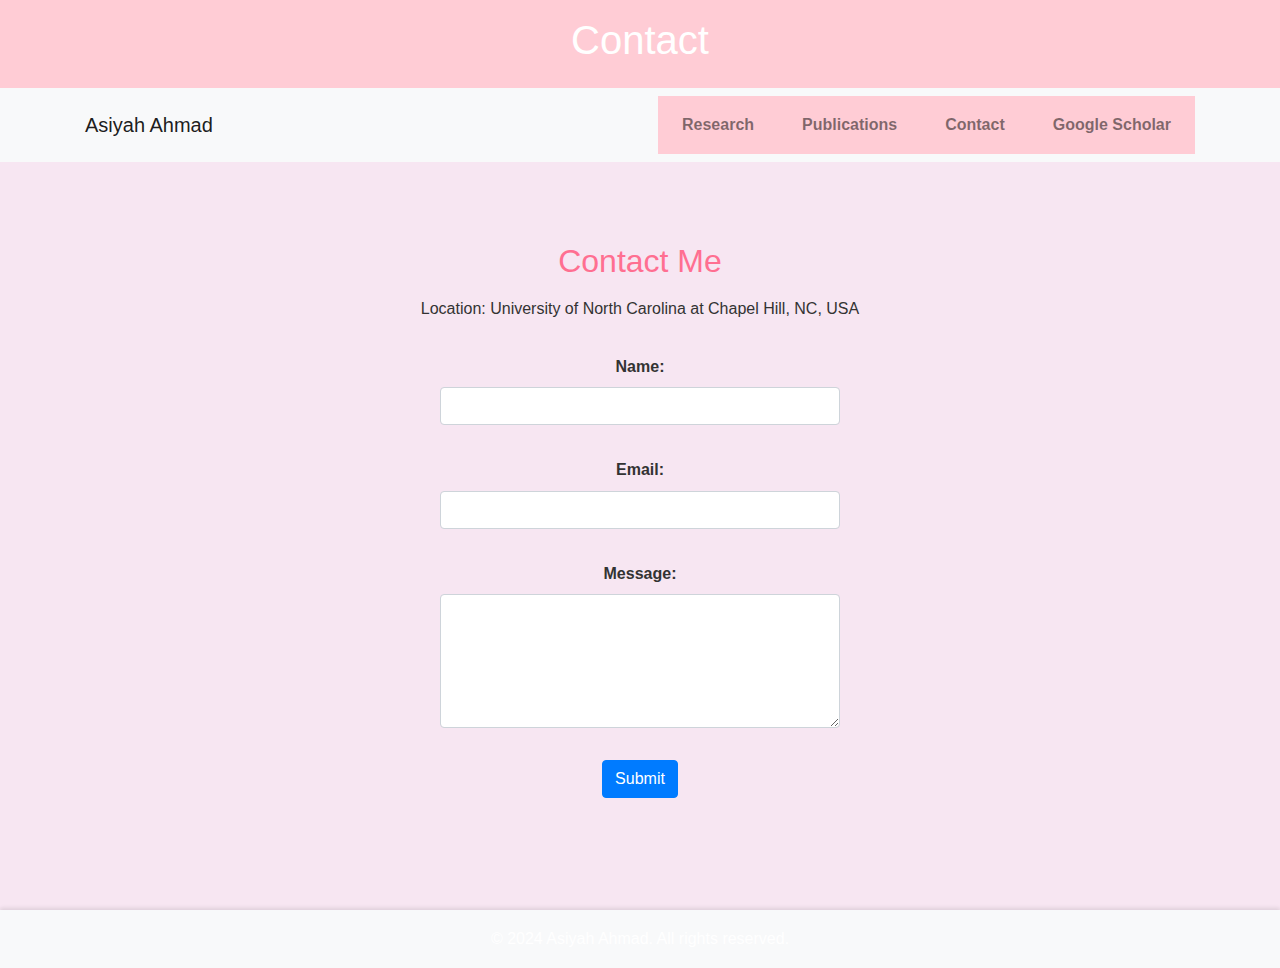
==== contact.html @ 281b2080 "Update contact.html" ====
<!DOCTYPE html>
<html lang="en">
<head>
    <meta charset="UTF-8">
    <meta name="viewport" content="width=device-width, initial-scale=1.0">
    <title>Contact - Asiyah Ahmad</title>
    <link rel="stylesheet" href="https://stackpath.bootstrapcdn.com/bootstrap/4.5.2/css/bootstrap.min.css">
    <link rel="stylesheet" href="css/styles.css">
    <script src="https://code.jquery.com/jquery-3.5.1.slim.min.js"></script>
    <script src="https://cdn.jsdelivr.net/npm/@popperjs/core@2.5.4/dist/umd/popper.min.js"></script>
    <script src="https://stackpath.bootstrapcdn.com/bootstrap/4.5.2/js/bootstrap.min.js"></script>
</head>
<body>
    <header class="bg-pink text-white text-center py-3">
        <h1>Contact</h1>
    </header>
    <nav class="navbar navbar-expand-lg navbar-light bg-light">
        <div class="container">
            <a class="navbar-brand" href="index.html">Asiyah Ahmad</a>
            <button class="navbar-toggler" type="button" data-toggle="collapse" data-target="#navbarNav" aria-controls="navbarNav" aria-expanded="false" aria-label="Toggle navigation">
                <span class="navbar-toggler-icon"></span>
            </button>
            <div class="collapse navbar-collapse" id="navbarNav">
                <ul class="navbar-nav ml-auto">
                    <li class="nav-item"><a class="nav-link" href="research.html">Research</a></li>
                    <li class="nav-item"><a class="nav-link" href="publications.html">Publications</a></li>
                    <li class="nav-item"><a class="nav-link" href="contact.html">Contact</a></li>
                    <li class="nav-item"><a class="nav-link" href="https://scholar.google.com/citations?user=YOUR_GOOGLE_SCHOLAR_ID" target="_blank">Google Scholar</a></li>
                </ul>
            </div>
        </div>
    </nav>
    <main class="container my-5">
        <section class="text-center">
            <h2>Contact Me</h2>
            <p>Location: University of North Carolina at Chapel Hill, NC, USA</p>
        </section>
        <section class="row justify-content-center">
            <div class="col-md-6">
                <form id="contactForm" action="mailto:your.email@example.com" method="post" enctype="text/plain">
                    <div class="form-group">
                        <label for="name">Name:</label>
                        <input type="text" id="name" name="name" class="form-control" required>
                    </div>
                    <div class="form-group">
                        <label for="email">Email:</label>
                        <input type="email" id="email" name="email" class="form-control" required>
                    </div>
                    <div class="form-group">
                        <label for="message">Message:</label>
                        <textarea id="message" name="message" class="form-control" rows="5" required></textarea>
                    </div>
                    <button type="submit" class="btn btn-primary">Submit</button>
                </form>
            </div>
        </section>
    </main>
    <footer class="bg-light text-center py-3">
        <p>&copy; 2024 Asiyah Ahmad. All rights reserved.</p>
    </footer>
    <script src="js/scripts.js"></script>
</body>
</html>
---- css/styles.css ----
/* Basic Reset */
* {
    margin: 0;
    padding: 0;
    box-sizing: border-box;
}

/* Body Styling */
body {
    font-family: 'Arial', sans-serif;
    background-color: #f7e6f2; /* Soft pink background */
    color: #333;
    line-height: 1.6;
}

/* Header Styling */
header {
    background-color: #ffccd5; /* Soft pink header background */
    color: white;
    padding: 1rem 0;
    box-shadow: 0 2px 4px rgba(0, 0, 0, 0.1);
}

.header-content {
    display: flex;
    align-items: center;
    justify-content: center;
    max-width: 800px;
    margin: 0 auto;
}

.profile-image {
    border-radius: 50%;
    width: 100px;
    height: 100px;
    margin-right: 1rem;
}

.header-text h1 {
    font-size: 2rem;
    margin-bottom: 0.5rem;
}

.header-text p {
    font-size: 1.2rem;
}

/* Navigation Styling */
nav ul {
    list-style: none;
    display: flex;
    justify-content: center;
    padding: 0.5rem 0;
    background-color: #ffccd5; /* Soft pink background */
}

nav ul li {
    margin: 0 1rem;
}

nav ul li a {
    text-decoration: none;
    color: #333;
    font-weight: bold;
    transition: color 0.3s;
}

nav ul li a:hover,
nav ul li a.active {
    color: #ff6f91; /* Darker pink for hover and active state */
}

/* Main Content Styling */
main {
    padding: 2rem;
    max-width: 800px;
    margin: 0 auto;
    text-align: center;
}

main section {
    margin-bottom: 2rem;
}

main h2 {
    color: #ff6f91; /* Darker pink for headings */
    margin-bottom: 1rem;
}

main p {
    margin-bottom: 1.5rem;
}

/* Footer Styling */
footer {
    background-color: #ffccd5; /* Soft pink footer background */
    color: white;
    text-align: center;
    padding: 1rem 0;
    position: relative;
    width: 100%;
    bottom: 0;
    box-shadow: 0 -2px 4px rgba(0, 0, 0, 0.1);
}

footer p {
    margin: 0;
}

/* Form Styling */
form {
    display: flex;
    flex-direction: column;
    align-items: center;
    gap: 1rem;
}

form div {
    display: flex;
    flex-direction: column;
    width: 100%;
    max-width: 400px;
}

form label {
    margin-bottom: 0.5rem;
    font-weight: bold;
}

form input,
form textarea {
    padding: 0.5rem;
    border: 1px solid #ccc;
    border-radius: 4px;
    width: 100%;
}

form button {
    padding: 0.5rem 2rem;
    background-color: #ff6f91;
    border: none;
    border-radius: 4px;
    color: white;
    cursor: pointer;
    transition: background-color 0.3s;
}

form button:hover {
    background-color: #ff4a68; 
}

/* Responsive Design */
@media (max-width: 768px) {
    .header-content {
        flex-direction: column;
        align-items: center;
    }

    .profile-image {
        margin-bottom: 1rem;
    }

    nav ul {
        flex-direction: column;
    }

    nav ul li {
        margin: 0.5rem 0;
    }

    main {
        padding: 1rem;
    }

    form div {
        width: 90%;
    }
}
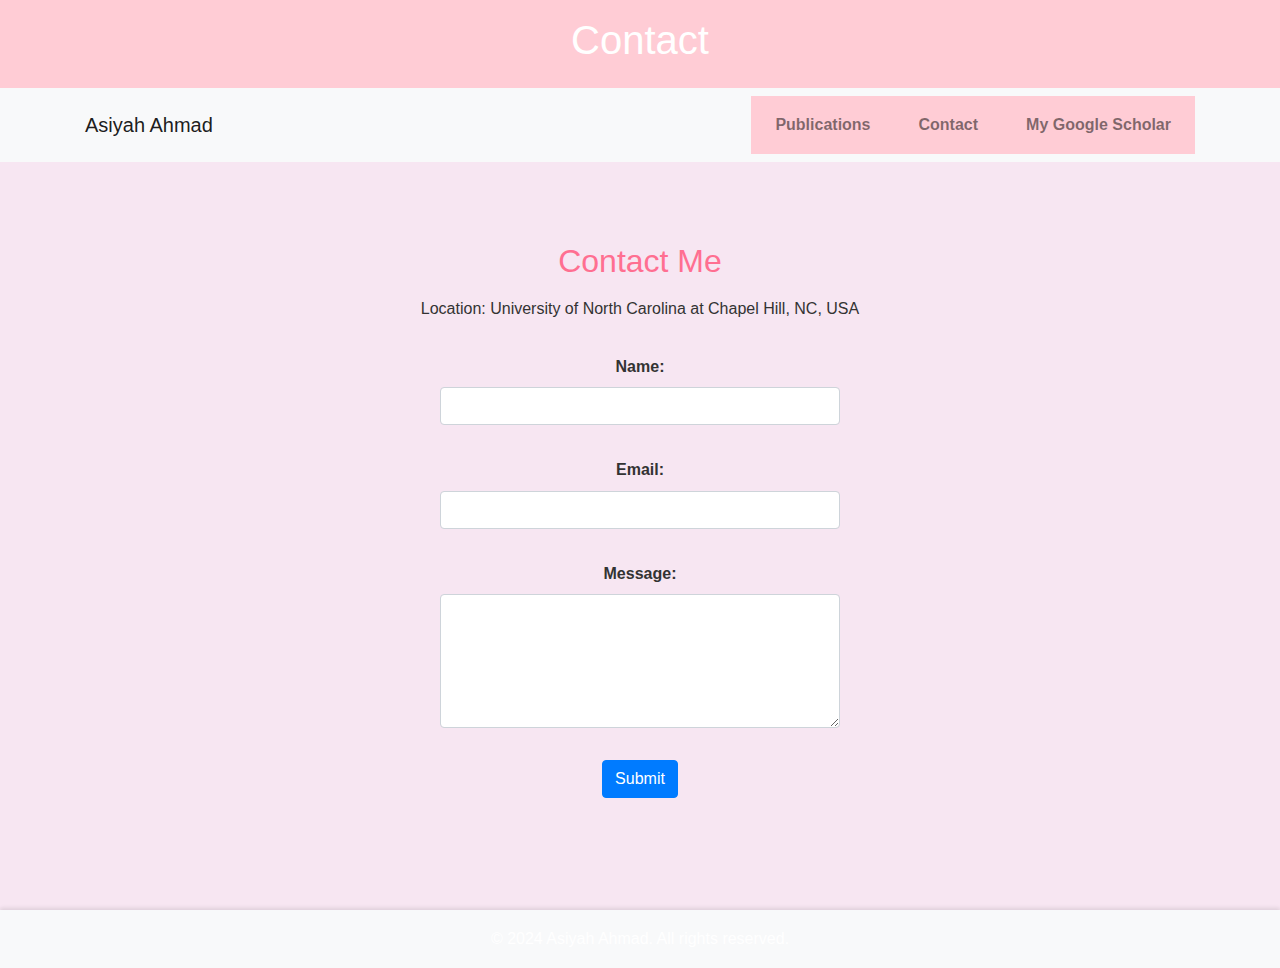
==== commit 3765e179: "Update contact.html" ====
--- a/contact.html
+++ b/contact.html
@@ -21,11 +21,10 @@
                 <span class="navbar-toggler-icon"></span>
             </button>
             <div class="collapse navbar-collapse" id="navbarNav">
-                <ul class="navbar-nav ml-auto">
-                    <li class="nav-item"><a class="nav-link" href="research.html">Research</a></li>
+                 <ul class="navbar-nav ml-auto">
                     <li class="nav-item"><a class="nav-link" href="publications.html">Publications</a></li>
                     <li class="nav-item"><a class="nav-link" href="contact.html">Contact</a></li>
-                    <li class="nav-item"><a class="nav-link" href="https://scholar.google.com/citations?user=YOUR_GOOGLE_SCHOLAR_ID" target="_blank">Google Scholar</a></li>
+                    <li class="nav-item"><a class="nav-link" href="https://scholar.google.com/citations?user=f18JtcoAAAAJ&hl=en" target="_blank">My Google Scholar</a></li>
                 </ul>
             </div>
         </div>
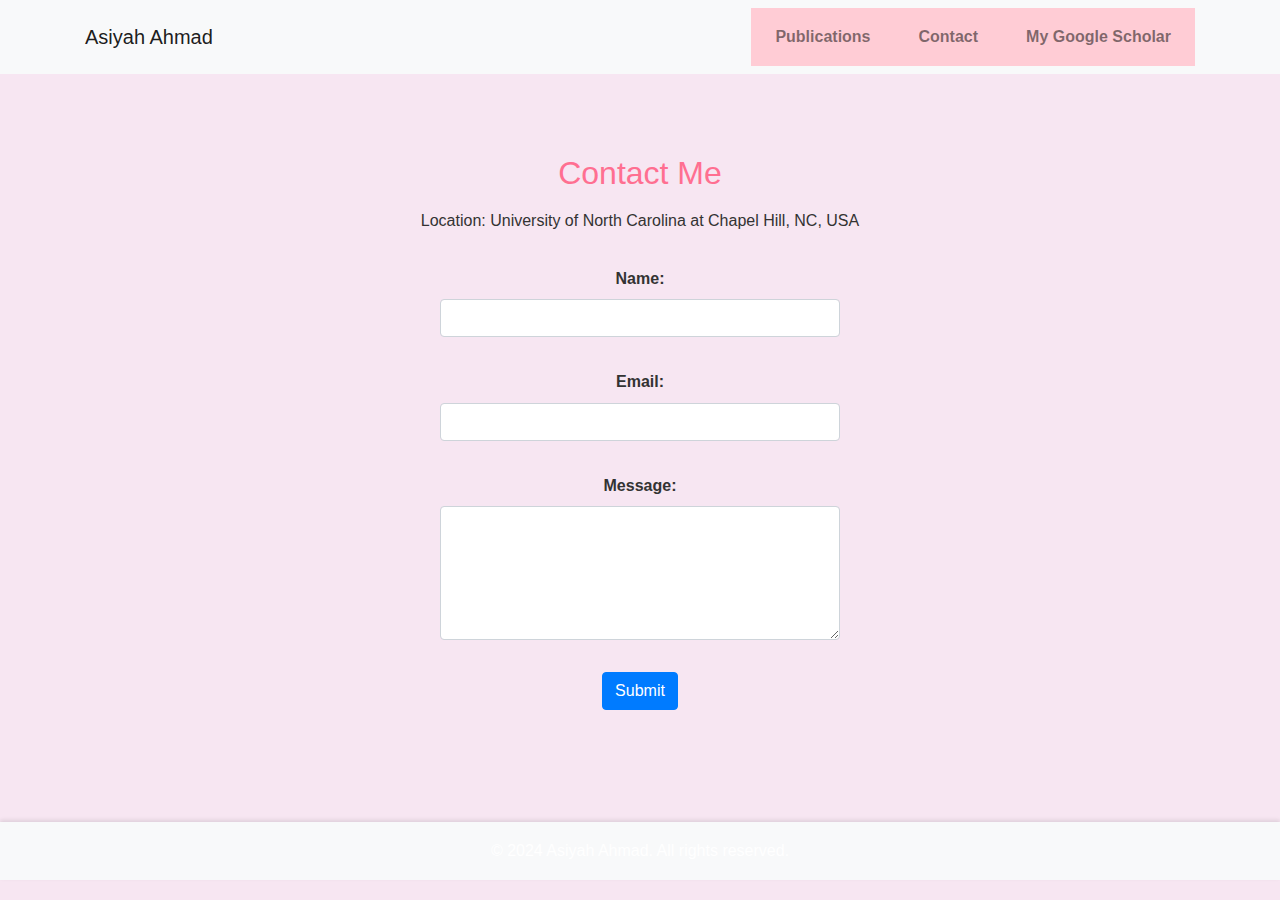
==== commit 8c7d4bac: "Update contact.html" ====
--- a/contact.html
+++ b/contact.html
@@ -11,9 +11,7 @@
     <script src="https://stackpath.bootstrapcdn.com/bootstrap/4.5.2/js/bootstrap.min.js"></script>
 </head>
 <body>
-    <header class="bg-pink text-white text-center py-3">
-        <h1>Contact</h1>
-    </header>
+
     <nav class="navbar navbar-expand-lg navbar-light bg-light">
         <div class="container">
             <a class="navbar-brand" href="index.html">Asiyah Ahmad</a>
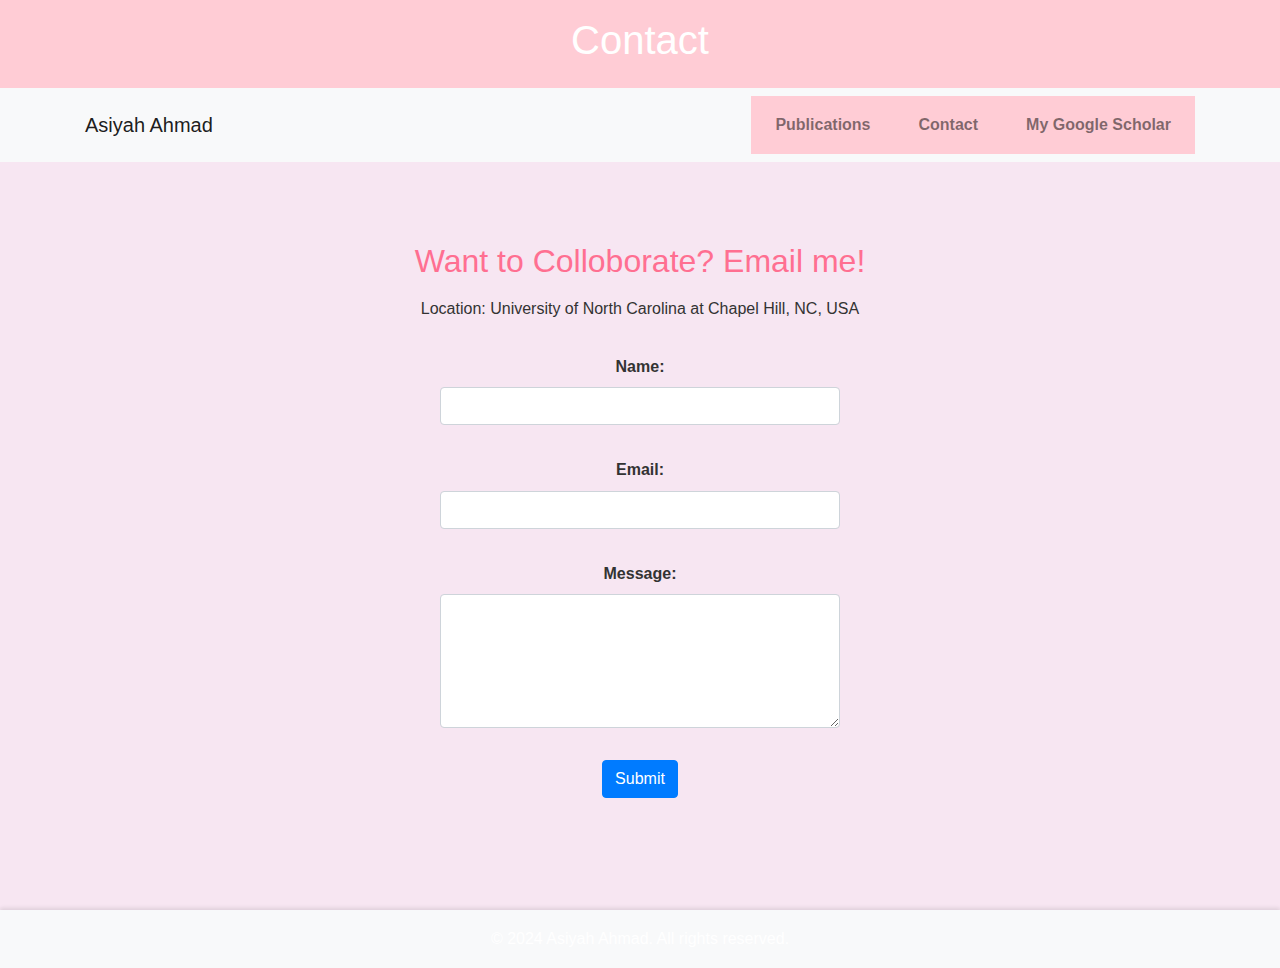
==== commit 0159e1a0: "Update contact.html" ====
--- a/contact.html
+++ b/contact.html
@@ -2,8 +2,7 @@
 <html lang="en">
 <head>
     <meta charset="UTF-8">
-    <meta name="viewport" content="width=device-width, initial-scale=1.0">
-    <title>Contact - Asiyah Ahmad</title>
+ 
     <link rel="stylesheet" href="https://stackpath.bootstrapcdn.com/bootstrap/4.5.2/css/bootstrap.min.css">
     <link rel="stylesheet" href="css/styles.css">
     <script src="https://code.jquery.com/jquery-3.5.1.slim.min.js"></script>
@@ -11,7 +10,9 @@
     <script src="https://stackpath.bootstrapcdn.com/bootstrap/4.5.2/js/bootstrap.min.js"></script>
 </head>
 <body>
-
+    <header class="bg-pink text-white text-center py-3">
+        <h1>Contact</h1>
+    </header>
     <nav class="navbar navbar-expand-lg navbar-light bg-light">
         <div class="container">
             <a class="navbar-brand" href="index.html">Asiyah Ahmad</a>
@@ -19,7 +20,7 @@
                 <span class="navbar-toggler-icon"></span>
             </button>
             <div class="collapse navbar-collapse" id="navbarNav">
-                 <ul class="navbar-nav ml-auto">
+                <ul class="navbar-nav ml-auto">
                     <li class="nav-item"><a class="nav-link" href="publications.html">Publications</a></li>
                     <li class="nav-item"><a class="nav-link" href="contact.html">Contact</a></li>
                     <li class="nav-item"><a class="nav-link" href="https://scholar.google.com/citations?user=f18JtcoAAAAJ&hl=en" target="_blank">My Google Scholar</a></li>
@@ -29,12 +30,12 @@
     </nav>
     <main class="container my-5">
         <section class="text-center">
-            <h2>Contact Me</h2>
+            <h2>Want to Colloborate? Email me!</h2>
             <p>Location: University of North Carolina at Chapel Hill, NC, USA</p>
         </section>
         <section class="row justify-content-center">
             <div class="col-md-6">
-                <form id="contactForm" action="mailto:your.email@example.com" method="post" enctype="text/plain">
+                <form id="contactForm" action="mailto:aahmad@unc.edu" method="post" enctype="text/plain">
                     <div class="form-group">
                         <label for="name">Name:</label>
                         <input type="text" id="name" name="name" class="form-control" required>
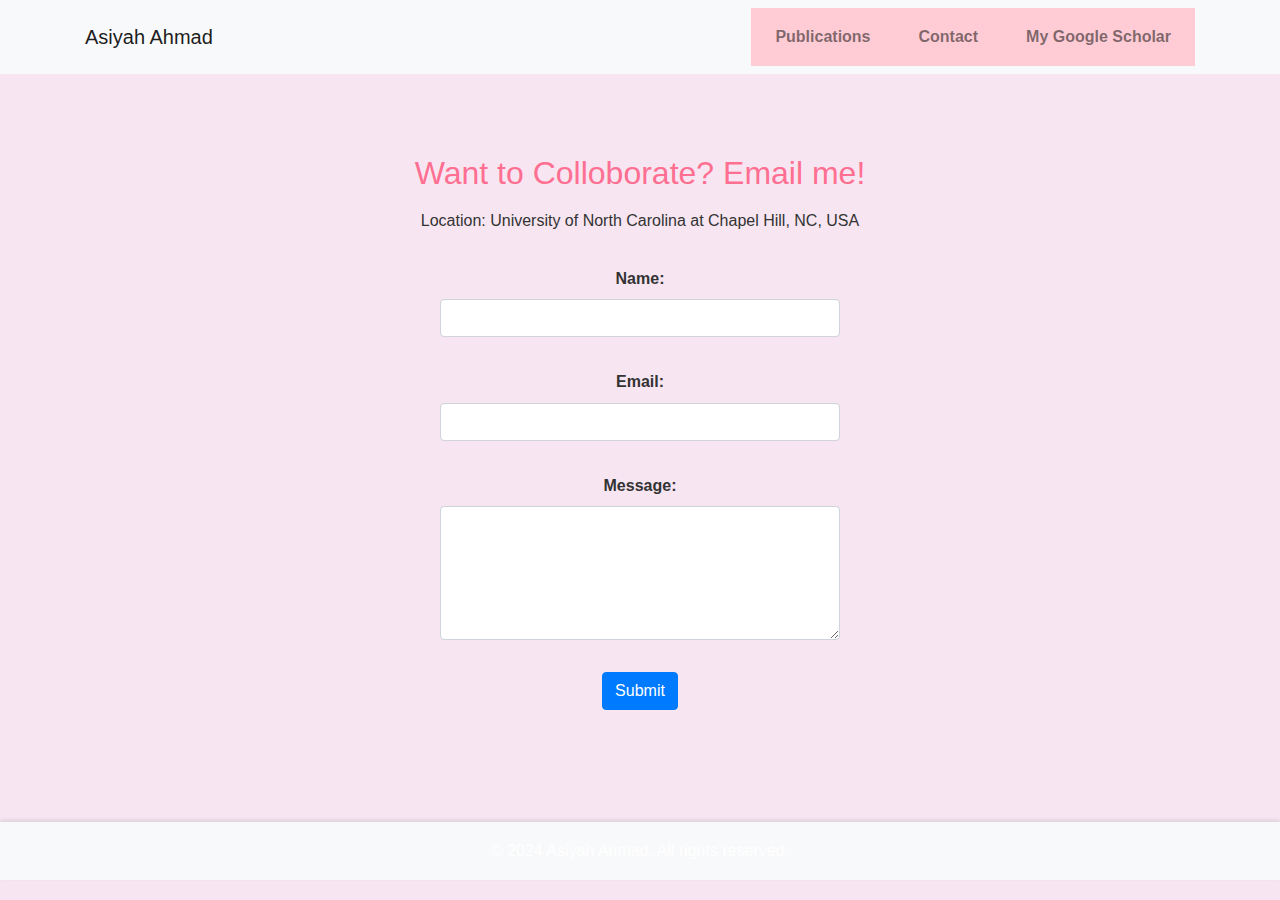
==== commit 7a7b5aff: "Update contact.html" ====
--- a/contact.html
+++ b/contact.html
@@ -10,9 +10,6 @@
     <script src="https://stackpath.bootstrapcdn.com/bootstrap/4.5.2/js/bootstrap.min.js"></script>
 </head>
 <body>
-    <header class="bg-pink text-white text-center py-3">
-        <h1>Contact</h1>
-    </header>
     <nav class="navbar navbar-expand-lg navbar-light bg-light">
         <div class="container">
             <a class="navbar-brand" href="index.html">Asiyah Ahmad</a>
--- a/css/styles.css
+++ b/css/styles.css
@@ -176,4 +176,10 @@
         width: 90%;
     }
 }
+.profile-image {
+    width: 150px;
+    height: 150px;
+    object-fit: cover;
+    border-radius: 50%;
+}
 
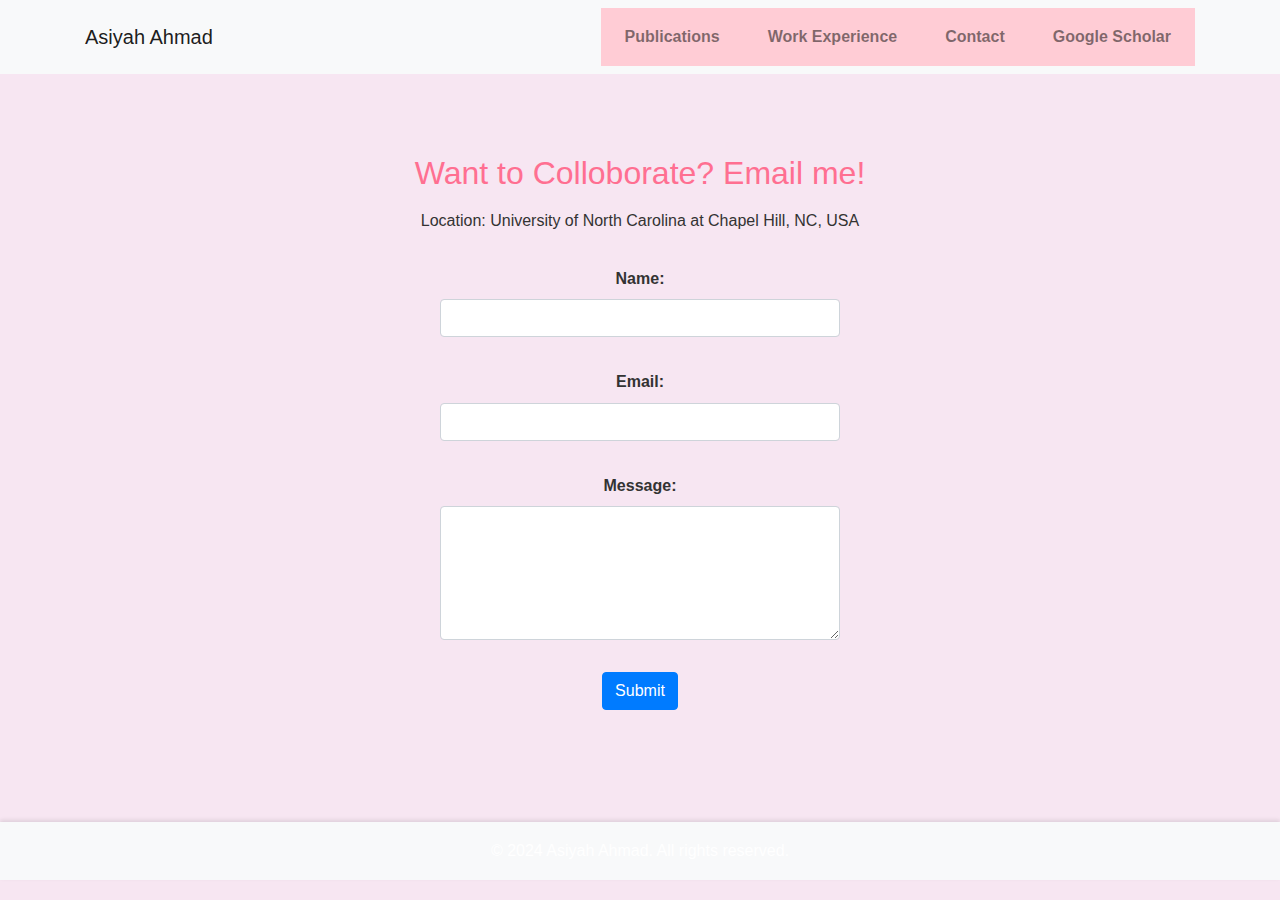
==== commit ea789090: "Update contact.html" ====
--- a/contact.html
+++ b/contact.html
@@ -19,8 +19,9 @@
             <div class="collapse navbar-collapse" id="navbarNav">
                 <ul class="navbar-nav ml-auto">
                     <li class="nav-item"><a class="nav-link" href="publications.html">Publications</a></li>
+                    <li class="nav-item"><a class="nav-link" href="publications.html">Work Experience</a></li>
                     <li class="nav-item"><a class="nav-link" href="contact.html">Contact</a></li>
-                    <li class="nav-item"><a class="nav-link" href="https://scholar.google.com/citations?user=f18JtcoAAAAJ&hl=en" target="_blank">My Google Scholar</a></li>
+                    <li class="nav-item"><a class="nav-link" href="https://scholar.google.com/citations?user=f18JtcoAAAAJ&hl=en" target="_blank">Google Scholar</a></li>
                 </ul>
             </div>
         </div>
--- a/css/styles.css
+++ b/css/styles.css
@@ -177,8 +177,8 @@
     }
 }
 .profile-image {
-    width: 150px;
-    height: 150px;
+    width: 155px;
+    height: 155px;
     object-fit: cover;
     border-radius: 50%;
 }
